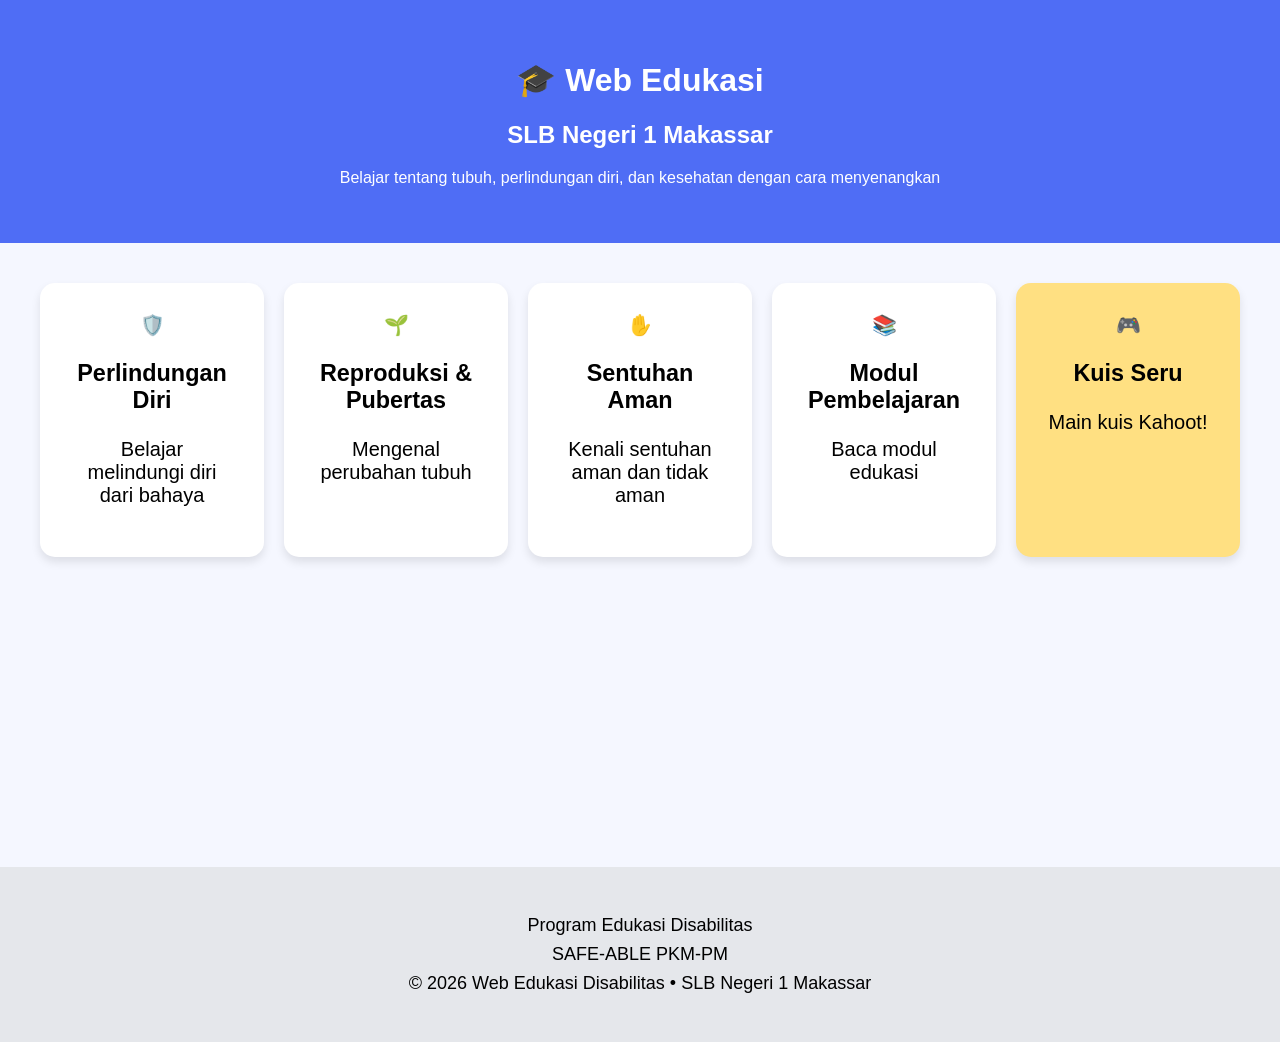
==== Web/index.html @ 910c4b8a "Add files via upload" ====
<!DOCTYPE html>
<html lang="id">
<head>
<meta charset="UTF-8">
<title>Edukasi SLB Negeri 1 Makassar</title>
<link rel="stylesheet" href="style.css">
</head>

<body>

<header>
<h1>🎓 Web Edukasi</h1>
<h2>SLB Negeri 1 Makassar</h2>
<p>Belajar tentang tubuh, perlindungan diri, dan kesehatan dengan cara menyenangkan</p>
</header>

<section class="menu">

<div class="card" onclick="goPage('materi1.html')">
🛡️
<h3>Perlindungan Diri</h3>
<p>Belajar melindungi diri dari bahaya</p>
</div>

<div class="card" onclick="goPage('materi2.html')">
🌱
<h3>Reproduksi & Pubertas</h3>
<p>Mengenal perubahan tubuh</p>
</div>

<div class="card" onclick="goPage('materi3.html')">
✋
<h3>Sentuhan Aman</h3>
<p>Kenali sentuhan aman dan tidak aman</p>
</div>

<div class="card" onclick="goPage('modul.html')">

📚
<h3>Modul Pembelajaran</h3>

<p>
Baca modul edukasi
</p>

</div>

<div class="card kuis" onclick="goPage('kuis.html')">
🎮
<h3>Kuis Seru</h3>
<p>Main kuis Kahoot!</p>
</div>

</section>

<script src="script.js"></script>
<footer class="footer">

<p>Program Edukasi Disabilitas</p>
<p>SAFE-ABLE PKM-PM</p>

<p>© 2026 Web Edukasi Disabilitas • SLB Negeri 1 Makassar</p>



</footer>
</body>
</html>
---- Web/style.css ----
body{
font-family: Arial, sans-serif;
background:#f5f7ff;
text-align:center;
margin:0;
}

header{
background:#4f6df5;
color:white;
padding:40px;
}

.menu{
display:grid;
grid-template-columns:repeat(auto-fit,minmax(200px,1fr));
gap:20px;
padding:40px;
}

.card{
background:white;
padding:30px;
border-radius:15px;
cursor:pointer;
box-shadow:0 5px 10px rgba(0,0,0,0.1);
transition:0.3s;
font-size:20px;
}

.card:hover{
transform:scale(1.05);
background:#e9edff;
}

.kuis{
background:#ffe082;
}

iframe{
width:90%;
height:600px;
border:none;
margin-top:20px;
}

button{
padding:10px 20px;
border:none;
border-radius:10px;
background:#4f6df5;
color:white;
font-size:16px;
cursor:pointer;
}


.footer{
background:#e5e7eb;
text-align:center;
padding:40px 20px;
margin-top:270px;
font-size:18px;
}

.footer p{
margin:8px 0;
}

.top-btn{
margin-top:15px;
padding:12px 20px;
background:#4f6df5;
color:white;
border:none;
border-radius:18px;
font-size:16px;
cursor:pointer;
transition:0.3s;
}

.top-btn:hover{
background:#3b55d1;
}

.video-container{
width:90%;
max-width:700px;
margin:20px auto;
position:relative;
text-align:center;
}

.thumbnail{
width:100%;
border-radius:12px;
}

.play-button{
position:absolute;
top:50%;
left:50%;
transform:translate(-50%,-50%);
background:#ff0000;
color:white;
padding:12px 20px;
border-radius:10px;
font-size:18px;
}

.modul-container{

width:90%;
max-width:900px;

margin:auto;
margin-top:20px;

}

.modul-viewer{

width:100%;
height:700px;

border:none;
border-radius:10px;

box-shadow:0 4px 10px rgba(0,0,0,0.1);

}
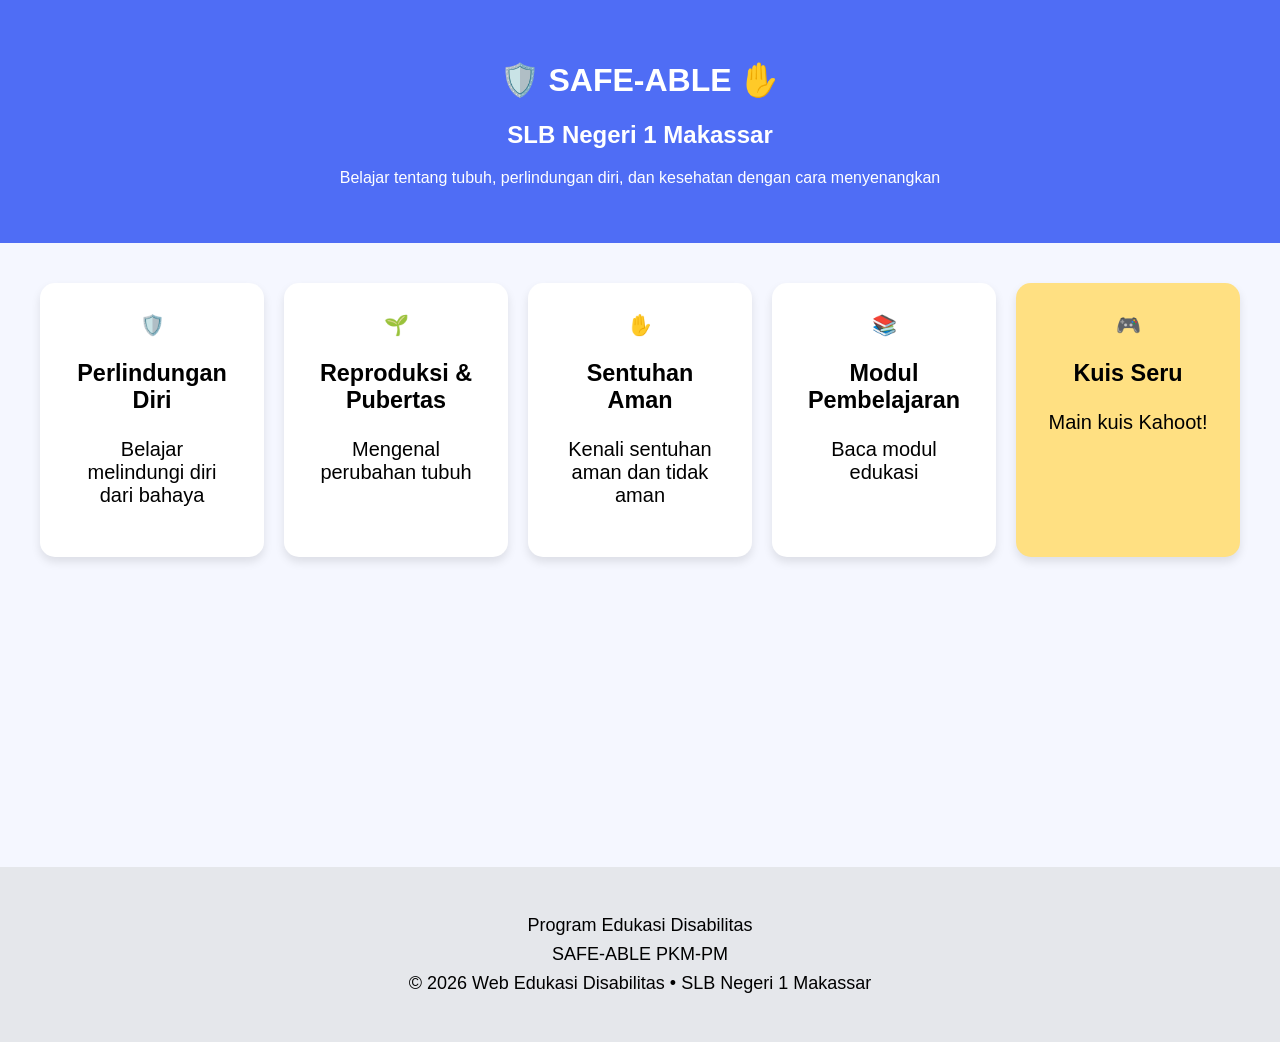
==== commit 8d0ac10e: "Update index.html" ====
--- a/Web/index.html
+++ b/Web/index.html
@@ -9,7 +9,7 @@
 <body>
 
 <header>
-<h1>🎓 Web Edukasi</h1>
+<h1>🛡️ SAFE-ABLE ✋</h1>
 <h2>SLB Negeri 1 Makassar</h2>
 <p>Belajar tentang tubuh, perlindungan diri, dan kesehatan dengan cara menyenangkan</p>
 </header>
@@ -65,4 +65,5 @@
 
 </footer>
 </body>
-</html>+
+</html>
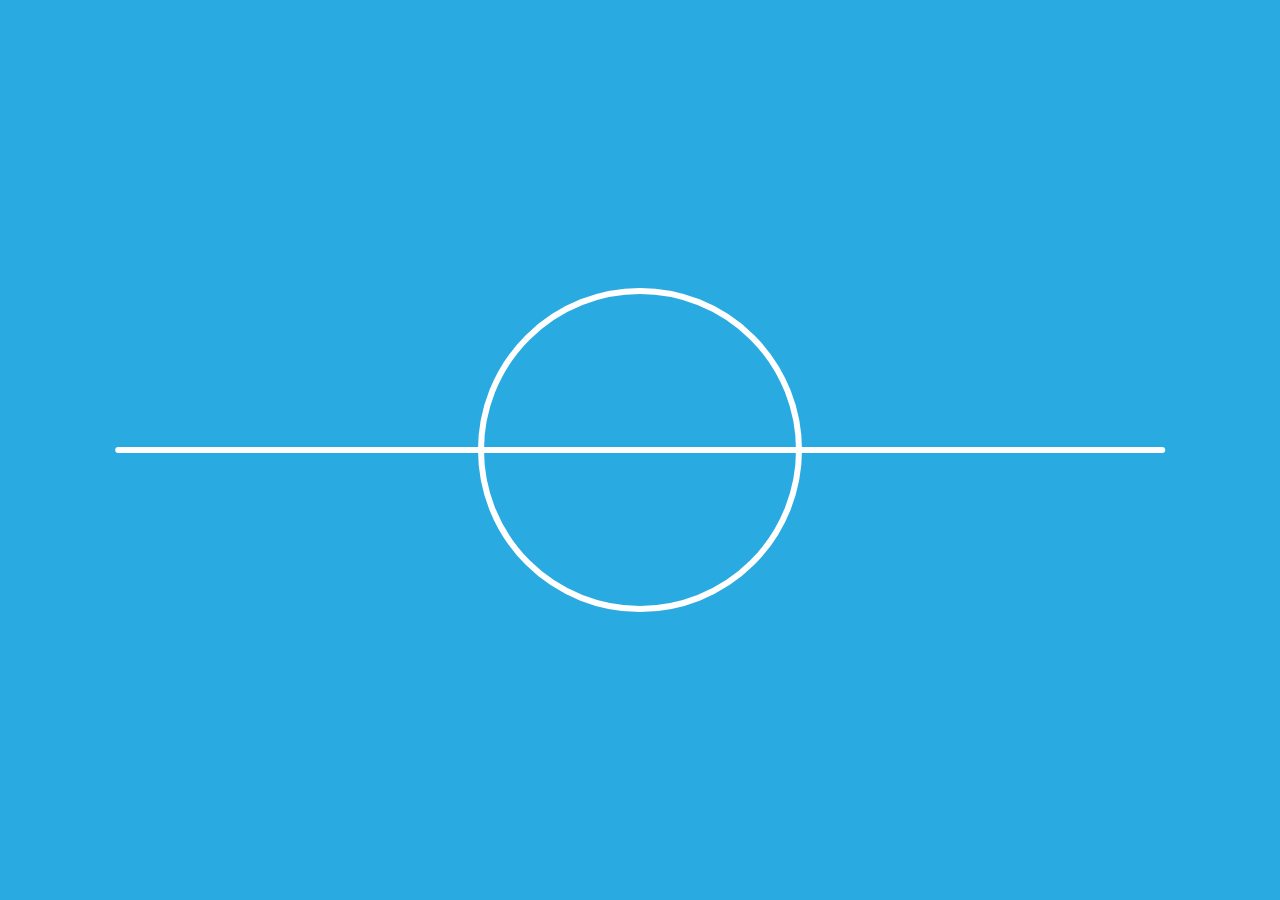
==== commit e46e9b2d: "Update index.html" ====
--- a/Web/index.html
+++ b/Web/index.html
@@ -1,69 +1,313 @@
-<!DOCTYPE html>
+<!doctype html>
 <html lang="id">
 <head>
-<meta charset="UTF-8">
-<title>Edukasi SLB Negeri 1 Makassar</title>
-<link rel="stylesheet" href="style.css">
+    <meta charset="UTF-8" />
+    <meta name="viewport" content="width=device-width, initial-scale=1.0" />
+    <title>Edukasi SLB Negeri 1 Makassar</title>
+    <!-- Tetap memanggil style.css aslinya untuk kebutuhan global -->
+    <link rel="stylesheet" href="style.css" />
+    <style>
+        @import url("https://fonts.googleapis.com/css2?family=Nunito:wght@700;800;900&family=Baloo+2:wght@700;800&display=swap");
+
+        * { margin: 0; padding: 0; box-sizing: border-box; }
+        html, body {
+            width: 100%; height: 100%;
+            overflow: hidden;
+            font-family: "Nunito", sans-serif;
+            background: #29abe2;
+        }
+
+        /* ══════════════════════════
+           INTRO STAGE
+        ══════════════════════════ */
+        #stage {
+            position: fixed; inset: 0;
+            background: #29abe2; cursor: pointer;
+            overflow: hidden; z-index: 100;
+        }
+        #h-line {
+            position: absolute; top: 50%; left: 50%;
+            transform: translate(-50%, -50%);
+            height: 6px; width: 0; background: white;
+            border-radius: 3px; opacity: 0;
+        }
+        #ring {
+            position: absolute; top: 50%; left: 50%;
+            transform: translate(-50%, -50%);
+            width: 0; height: 0; border-radius: 50%;
+            border: 6px solid white; background: transparent;
+            opacity: 0; z-index: 5;
+        }
+        #dora-intro {
+            position: absolute; top: 50%; left: 50%;
+            transform: translate(-50%, -50%) scale(0);
+            width: 140px; height: 140px; object-fit: contain;
+            z-index: 10; opacity: 0;
+            filter: drop-shadow(0 6px 20px rgba(0, 0, 0, 0.25));
+        }
+        #intro-text {
+            position: absolute; bottom: 16%; left: 50%;
+            transform: translateX(-50%);
+            font-family: "Baloo 2", cursive;
+            font-size: clamp(12px, 2.6vw, 18px); font-weight: 800;
+            color: white; letter-spacing: 3px;
+            white-space: nowrap; opacity: 0; z-index: 20;
+            text-shadow: 0 2px 10px rgba(0, 0, 0, 0.2);
+        }
+
+        /* ══════════════════════════
+           MENU
+        ══════════════════════════ */
+        #screen-menu {
+            position: fixed; inset: 0;
+            background: #e8f4fb;
+            display: flex; flex-direction: column;
+            opacity: 0; pointer-events: none; z-index: 50;
+            transition: opacity 0.5s ease;
+        }
+        #screen-menu.show {
+            opacity: 1; pointer-events: all;
+        }
+        #menu-wrap {
+            flex: 1; display: flex; flex-direction: column;
+            margin: 24px; background: white;
+            border-radius: 32px;
+            box-shadow: 0 8px 48px rgba(41, 171, 226, 0.2);
+            overflow: hidden;
+        }
+        #menu-tiles {
+            display: grid;
+            grid-template-columns: repeat(2, 1fr);
+            gap: 20px; padding: 24px 24px 0;
+            flex: 1;
+        }
+        .menu-tile {
+            background: #29abe2; border-radius: 24px;
+            display: flex; flex-direction: column;
+            align-items: center; justify-content: center;
+            padding: 20px 12px; cursor: pointer;
+            text-align: center; line-height: 1.3;
+            font-family: "Baloo 2", cursive;
+            font-size: clamp(16px, 2vw, 24px); font-weight: 800;
+            color: white; box-shadow: 0 6px 20px rgba(41, 171, 226, 0.35);
+            transition: transform 0.2s, box-shadow 0.2s;
+            transform: translateY(-40px) scale(0.9);
+            opacity: 0; min-height: 0; text-decoration: none;
+        }
+        .menu-tile small {
+            font-size: clamp(11px, 1.3vw, 15px); font-weight: 700;
+            opacity: 0.85; margin-top: 5px;
+        }
+        .menu-tile .icon {
+            font-size: 32px; margin-bottom: 8px;
+        }
+        .menu-tile:hover {
+            transform: scale(1.04) !important;
+            box-shadow: 0 10px 30px rgba(41, 171, 226, 0.5);
+        }
+        .menu-tile.drop {
+            transform: translateY(0) scale(1);
+            opacity: 1;
+            transition: transform 0.6s cubic-bezier(0.34, 1.56, 0.64, 1), opacity 0.4s ease;
+        }
+        #menu-bottom {
+            height: 200px; display: flex;
+            align-items: flex-end; padding: 0 32px;
+            position: relative; flex-shrink: 0;
+        }
+        #menu-dora-shadow {
+            position: absolute; bottom: 0; left: 32px;
+            width: 150px; height: 22px;
+            background: radial-gradient(ellipse, rgba(41, 171, 226, 0.4) 0%, transparent 70%);
+            border-radius: 50%; transform: translateX(-100px);
+            opacity: 0;
+            transition: transform 1s cubic-bezier(0.34, 1.56, 0.64, 1), opacity 0.5s ease;
+        }
+        #menu-dora-shadow.walk {
+            transform: translateX(0); opacity: 1;
+        }
+        #menu-dora-sit {
+            width: 170px; object-fit: contain; flex-shrink: 0;
+            filter: drop-shadow(0 6px 12px rgba(0, 0, 0, 0.15));
+            transform: translateX(-120px); opacity: 0;
+            transition: transform 1s cubic-bezier(0.34, 1.56, 0.64, 1), opacity 0.5s ease;
+            margin-bottom: 10px;
+        }
+        #menu-dora-sit.walk {
+            transform: translateX(0); opacity: 1;
+        }
+        #menu-speech {
+            flex: 1; padding: 0 24px 32px;
+            font-family: "Baloo 2", cursive;
+            font-size: clamp(20px, 2.8vw, 32px); font-weight: 800;
+            color: #29abe2; line-height: 1.4;
+            transform: translateX(40px); opacity: 0;
+            transition: transform 0.7s ease, opacity 0.6s ease;
+        }
+        #menu-speech.show {
+            transform: translateX(0); opacity: 1;
+        }
+        
+        /* Media query untuk hp/layar kecil */
+        @media (max-width: 600px) {
+            #menu-tiles {
+                grid-template-columns: 1fr; /* Jadi satu kolom saat sempit */
+                overflow-y: auto; /* Agar bisa di-scroll jika menu terlalu banyak */
+                padding-bottom: 24px;
+            }
+            #menu-bottom {
+                height: 140px;
+            }
+            #menu-dora-sit {
+                width: 120px;
+            }
+        }
+    </style>
 </head>
-
 <body>
 
-<header>
-<h1>🛡️ SAFE-ABLE ✋</h1>
-<h2>SLB Negeri 1 Makassar</h2>
-<p>Belajar tentang tubuh, perlindungan diri, dan kesehatan dengan cara menyenangkan</p>
-</header>
-
-<section class="menu">
-
-<div class="card" onclick="goPage('materi1.html')">
-🛡️
-<h3>Perlindungan Diri</h3>
-<p>Belajar melindungi diri dari bahaya</p>
-</div>
-
-<div class="card" onclick="goPage('materi2.html')">
-🌱
-<h3>Reproduksi & Pubertas</h3>
-<p>Mengenal perubahan tubuh</p>
-</div>
-
-<div class="card" onclick="goPage('materi3.html')">
-✋
-<h3>Sentuhan Aman</h3>
-<p>Kenali sentuhan aman dan tidak aman</p>
-</div>
-
-<div class="card" onclick="goPage('modul.html')">
-
-📚
-<h3>Modul Pembelajaran</h3>
-
-<p>
-Baca modul edukasi
-</p>
-
-</div>
-
-<div class="card kuis" onclick="goPage('kuis.html')">
-🎮
-<h3>Kuis Seru</h3>
-<p>Main kuis Kahoot!</p>
-</div>
-
-</section>
-
-<script src="script.js"></script>
-<footer class="footer">
-
-<p>Program Edukasi Disabilitas</p>
-<p>SAFE-ABLE PKM-PM</p>
-
-<p>© 2026 Web Edukasi Disabilitas • SLB Negeri 1 Makassar</p>
-
-
-
-</footer>
+    <!-- INTRO STAGE -->
+    <div id="stage" onclick="toMenu()">
+        <div id="h-line"></div>
+        <div id="ring"></div>
+        <img
+            id="dora-intro"
+            src="https://upload.wikimedia.org/wikipedia/en/b/bd/Doraemon_character.png"
+            onerror="this.src = 'data:image/svg+xml,<svg xmlns=%22http://www.w3.org/2000/svg%22 viewBox=%220 0 80 90%22><ellipse cx=%2240%22 cy=%2244%22 rx=%2238%22 ry=%2240%22 fill=%22%2300a0e9%22/></svg>'"
+            alt=""
+        />
+        <div id="intro-text">
+            HALO SEMUANYA AYO BELAJAR BERSAMA SAFE-ABLE
+        </div>
+    </div>
+
+    <!-- MENU SCREEN -->
+    <div id="screen-menu">
+        <div id="menu-wrap">
+            <div id="menu-tiles">
+                <a href="materi1.html" class="menu-tile" id="mt1">
+                    <div class="icon">🛡️</div>
+                    Perlindungan Diri<br /><small>Belajar melindungi diri dari bahaya</small>
+                </a>
+                <a href="materi2.html" class="menu-tile" id="mt2">
+                    <div class="icon">🌱</div>
+                    Reproduksi & Pubertas<br /><small>Mengenal perubahan tubuh</small>
+                </a>
+                <a href="materi3.html" class="menu-tile" id="mt3">
+                    <div class="icon">✋</div>
+                    Sentuhan Aman<br /><small>Kenali sentuhan aman dan tidak aman</small>
+                </a>
+                <a href="modul.html" class="menu-tile" id="mt4">
+                    <div class="icon">📚</div>
+                    Modul Pembelajaran<br /><small>Baca modul edukasi</small>
+                </a>
+            </div>
+            <div id="menu-bottom">
+                <div id="menu-dora-shadow"></div>
+                <img
+                    id="menu-dora-sit"
+                    src="https://upload.wikimedia.org/wikipedia/en/b/bd/Doraemon_character.png"
+                    onerror="this.style.display = 'none'"
+                    alt=""
+                />
+                <div id="menu-speech">Mau belajar<br />apa hari ini?</div>
+            </div>
+        </div>
+    </div>
+
+    <script src="script.js"></script>
+    <script>
+        const stage = document.getElementById("stage");
+        const hLine = document.getElementById("h-line");
+        const ring = document.getElementById("ring");
+        const doraImg = document.getElementById("dora-intro");
+        const introTxt = document.getElementById("intro-text");
+        let menuReady = false;
+
+        function runIntro() {
+            const vw = window.innerWidth, vh = window.innerHeight;
+            const circSm = Math.min(vw, vh) * 0.36;
+            const circLg = Math.min(vw, vh) * 0.6;
+
+            setTimeout(() => {
+                hLine.style.opacity = "1";
+                hLine.style.transition = "width .75s cubic-bezier(.4,0,.2,1)";
+                hLine.style.width = "82%";
+            }, 200);
+
+            setTimeout(() => {
+                ring.style.opacity = "1";
+                ring.style.transition = "width .65s cubic-bezier(.34,1.56,.64,1), height .65s cubic-bezier(.34,1.56,.64,1)";
+                ring.style.width = ring.style.height = circSm + "px";
+            }, 950);
+
+            setTimeout(() => {
+                doraImg.style.width = doraImg.style.height = circSm * 0.72 + "px";
+                doraImg.style.transition = "opacity .3s, transform .65s cubic-bezier(.34,1.56,.64,1), width .4s, height .4s";
+                doraImg.style.opacity = "1";
+                doraImg.style.transform = "translate(-50%,-50%) scale(1)";
+            }, 1900);
+
+            setTimeout(() => {
+                ring.style.transition = "width .8s cubic-bezier(.34,1.56,.64,1), height .8s cubic-bezier(.34,1.56,.64,1)";
+                ring.style.width = ring.style.height = circLg + "px";
+                doraImg.style.width = doraImg.style.height = circLg * 0.68 + "px";
+                introTxt.style.transition = "opacity .7s ease .2s";
+                introTxt.style.opacity = "1";
+
+                // Auto transition to menu after a delay
+                setTimeout(toMenu, 3500);
+            }, 2900);
+        }
+
+        function toMenu() {
+            if (menuReady) return;
+            menuReady = true;
+
+            const diag = Math.sqrt(window.innerWidth ** 2 + window.innerHeight ** 2) * 1.1;
+            ring.style.transition = "width .7s ease-in, height .7s ease-in, background .6s ease-in, border-color .6s";
+            ring.style.width = ring.style.height = diag + "px";
+            ring.style.background = "white";
+            ring.style.borderColor = "white";
+
+            [hLine, introTxt, doraImg].forEach((el) => {
+                el.style.transition = "opacity .3s ease";
+                el.style.opacity = "0";
+            });
+
+            setTimeout(() => {
+                stage.style.display = "none";
+                document.getElementById("screen-menu").classList.add("show");
+                animateMenu();
+            }, 660);
+        }
+
+        function animateMenu() {
+            ["mt1", "mt2", "mt3", "mt4"].forEach(id => {
+                const el = document.getElementById(id);
+                if(el) el.classList.remove("drop");
+            });
+            document.getElementById("menu-dora-sit").classList.remove("walk");
+            document.getElementById("menu-dora-shadow").classList.remove("walk");
+            document.getElementById("menu-speech").classList.remove("show");
+
+            setTimeout(() => { const el = document.getElementById("mt4"); if(el) el.classList.add("drop"); }, 100);
+            setTimeout(() => { const el = document.getElementById("mt3"); if(el) el.classList.add("drop"); }, 260);
+            setTimeout(() => { const el = document.getElementById("mt2"); if(el) el.classList.add("drop"); }, 420);
+            setTimeout(() => { const el = document.getElementById("mt1"); if(el) el.classList.add("drop"); }, 580);
+
+            setTimeout(() => {
+                document.getElementById("menu-dora-sit").classList.add("walk");
+                document.getElementById("menu-dora-shadow").classList.add("walk");
+            }, 860);
+
+            setTimeout(() => {
+                document.getElementById("menu-speech").classList.add("show");
+            }, 1460);
+        }
+
+        // Jalankan intro saat halaman selesai dimuat
+        window.onload = runIntro;
+    </script>
 </body>
-
 </html>
--- a/Web/style.css
+++ b/Web/style.css
@@ -3,19 +3,24 @@
 background:#f5f7ff;
 text-align:center;
 margin:0;
-}
+padding:0;
+}
+
+/* HEADER */
 
 header{
 background:#4f6df5;
 color:white;
-padding:40px;
-}
+padding:40px 20px;
+}
+
+/* MENU CARD */
 
 .menu{
 display:grid;
-grid-template-columns:repeat(auto-fit,minmax(200px,1fr));
+grid-template-columns:repeat(auto-fit,minmax(220px,1fr));
 gap:20px;
-padding:40px;
+padding:40px 20px;
 }
 
 .card{
@@ -37,15 +42,27 @@
 background:#ffe082;
 }
 
+/* MEDIA */
+
+img{
+max-width:100%;
+height:auto;
+}
+
+/* IFRAME */
+
 iframe{
 width:90%;
+max-width:900px;
 height:600px;
 border:none;
 margin-top:20px;
 }
 
+/* BUTTON */
+
 button{
-padding:10px 20px;
+padding:12px 22px;
 border:none;
 border-radius:10px;
 background:#4f6df5;
@@ -54,12 +71,13 @@
 cursor:pointer;
 }
 
+/* FOOTER */
 
 .footer{
 background:#e5e7eb;
 text-align:center;
 padding:40px 20px;
-margin-top:270px;
+margin-top:60px;
 font-size:18px;
 }
 
@@ -82,6 +100,8 @@
 .top-btn:hover{
 background:#3b55d1;
 }
+
+/* VIDEO */
 
 .video-container{
 width:90%;
@@ -108,24 +128,99 @@
 font-size:18px;
 }
 
+/* MODUL */
+
 .modul-container{
-
 width:90%;
 max-width:900px;
-
 margin:auto;
 margin-top:20px;
-
 }
 
 .modul-viewer{
-
 width:100%;
 height:700px;
-
 border:none;
 border-radius:10px;
-
 box-shadow:0 4px 10px rgba(0,0,0,0.1);
-
-}+}
+
+/* ========================== */
+/* RESPONSIVE TABLET */
+/* ========================== */
+
+@media (max-width:768px){
+
+header{
+padding:25px 15px;
+}
+
+.menu{
+grid-template-columns:1fr;
+padding:20px;
+}
+
+.card{
+font-size:18px;
+padding:20px;
+}
+
+iframe{
+height:450px;
+}
+
+.modul-viewer{
+height:500px;
+}
+
+.footer{
+font-size:16px;
+}
+
+}
+
+/* ========================== */
+/* RESPONSIVE HP */
+/* ========================== */
+
+@media (max-width:480px){
+
+body{
+font-size:16px;
+}
+
+h1{
+font-size:24px;
+}
+
+h2{
+font-size:20px;
+}
+
+.card{
+font-size:16px;
+padding:18px;
+}
+
+button{
+width:100%;
+}
+
+iframe{
+height:350px;
+}
+
+.modul-viewer{
+height:420px;
+}
+
+.play-button{
+font-size:16px;
+padding:10px 16px;
+}
+
+.footer{
+padding:25px 15px;
+}
+
+}
